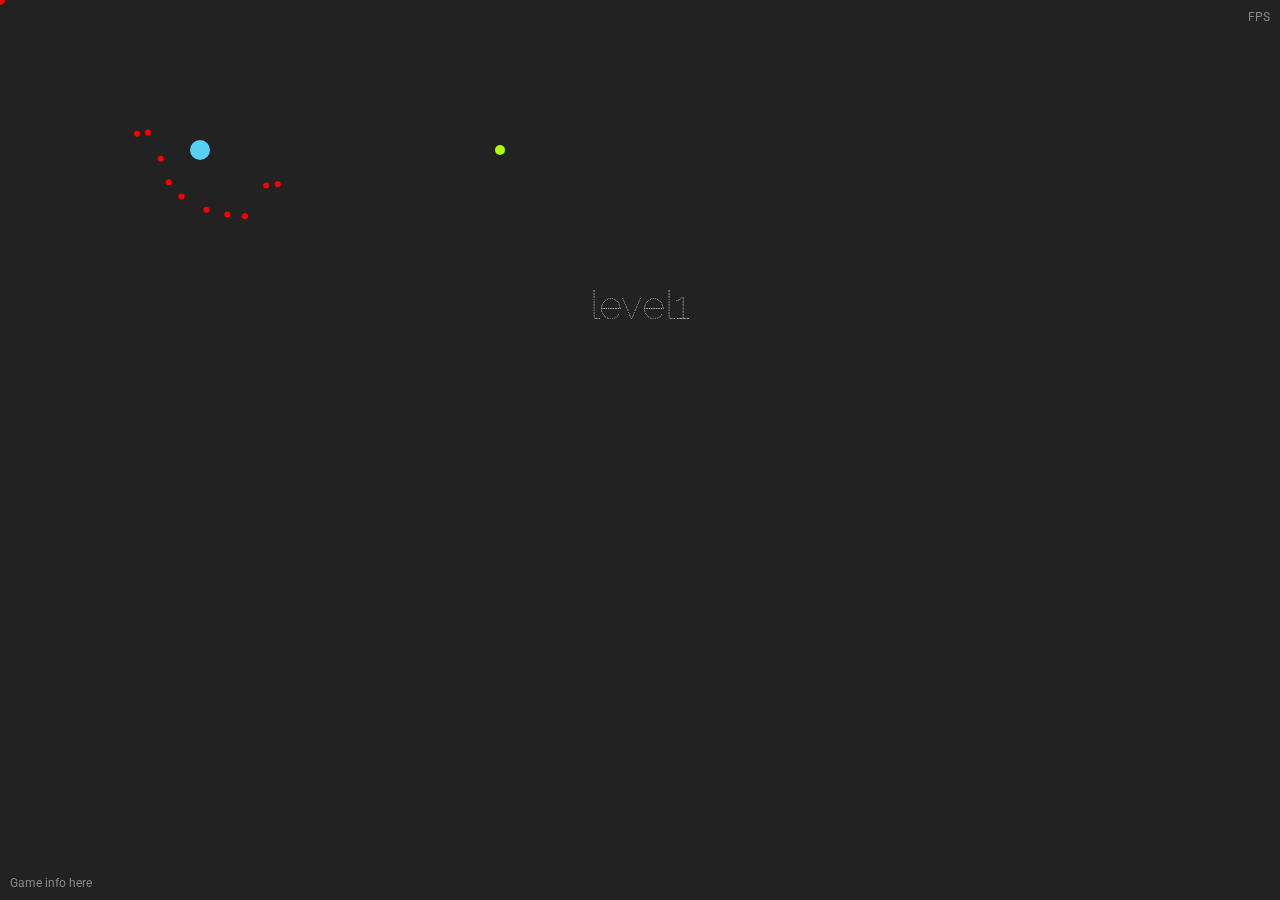
==== index.html @ a04208fe "Added tips to levels and secondary messages. Also added galaxy accelerometer movement in level2" ====
<!DOCTYPE HTML>
<html>
<head>
	<meta name="viewport" content="width=device-width; initial-scale=1; maximum-scale=1; user-scalable=no;">

	<meta name="apple-mobile-web-app-capable" content="yes">
	<meta name="apple-touch-fullscreen" content="yes">
	<meta name="mobile-web-app-capable" content="yes">
	<meta name="apple-mobile-web-app-status-bar-style" content="black-translucent">

    <meta charset="ISO-8859-1">

	<link rel="stylesheet" type="text/css" href="css/style.css" />
	<script src="js/magnetiq.v2.js"></script>
	<script>
	</script>
    <title>Magnetiq</title>
</head>
<body>
<div id="game">

	<canvas id="magnetiq" width="500" height="500">
		<img id="fx_exp" alt="img" src="images/explosion.svg" />
	</canvas>
	<!-- The basic interface to display messages -->
	<div id="interface">
		<div class="standard-message">
			<span class="message-main"></span>
			<span class="message-secondary"></span>
		</div>
		<div class="overlay">

		</div>
	</div>
	<!-- <div id="menu">
		<div id="start-game">Start Game</div>
	</div> -->
	<div id="game-status">Game info here</div>
	<div id="fps_count">FPS</div>


</div>
</body>
</html>
---- css/style.css ----
@import url(http://fonts.googleapis.com/css?family=Raleway+Dots);
@import url(http://fonts.googleapis.com/css?family=Roboto);

body{
	background:#222;
	margin: 0;
	overflow: hidden;
}
#menu {
	position: absolute;
	top: 15%;
	color: white;
	background: rgba(0, 0, 0, 0.7);
	padding: 20px;
	left: 0;
	right: 0;
	z-index: 1000;
}

#interface{
	position: absolute;
	top: 0;
	bottom: 0;
	left: 0;
	right: 0;
	display: none;
	opacity: 0;

	-webkit-transition: opacity .6s ease;
}

#interface.display{
	opacity: 1;
}

#interface .standard-message{
	margin-top: 22%;
	font-family: "Raleway Dots", sans-serif;
	color: white;
	font-size: 40px;
	text-align: center;
	opacity: 0;
	z-index: 2;
	position: relative;
}

#interface .standard-message .message-secondary{
	font-size: 18px;
	opacity: 0.5;
	display: block;
}

#interface .overlay{
	background: #222;
	position: absolute;
	top: 0;
	bottom: 0;
	left: 0;
	right: 0;
	opacity: 0;

	-webkit-transition: opacity .4s ease;
}

#interface .overlay.display{
	opacity: 1;
}

#start-game {
	font-size: 90px;
	font-family: "Raleway Dots", sans-serif;
	cursor:pointer;
	display:inline-block;
}
#magnetiq{
	display:block;
	z-index: 0;
	/*cursor: none;*/
}
#game-status{
	bottom: 5px;
	left: 5px;
}
#fps_count{
	top: 5px;
	right: 5px;
}
#game-status,#fps_count {
	display: inline-block;
	padding: 5px;
	position: absolute;
	color: #888;
	font-family: roboto;
	font-size: 12px;
}
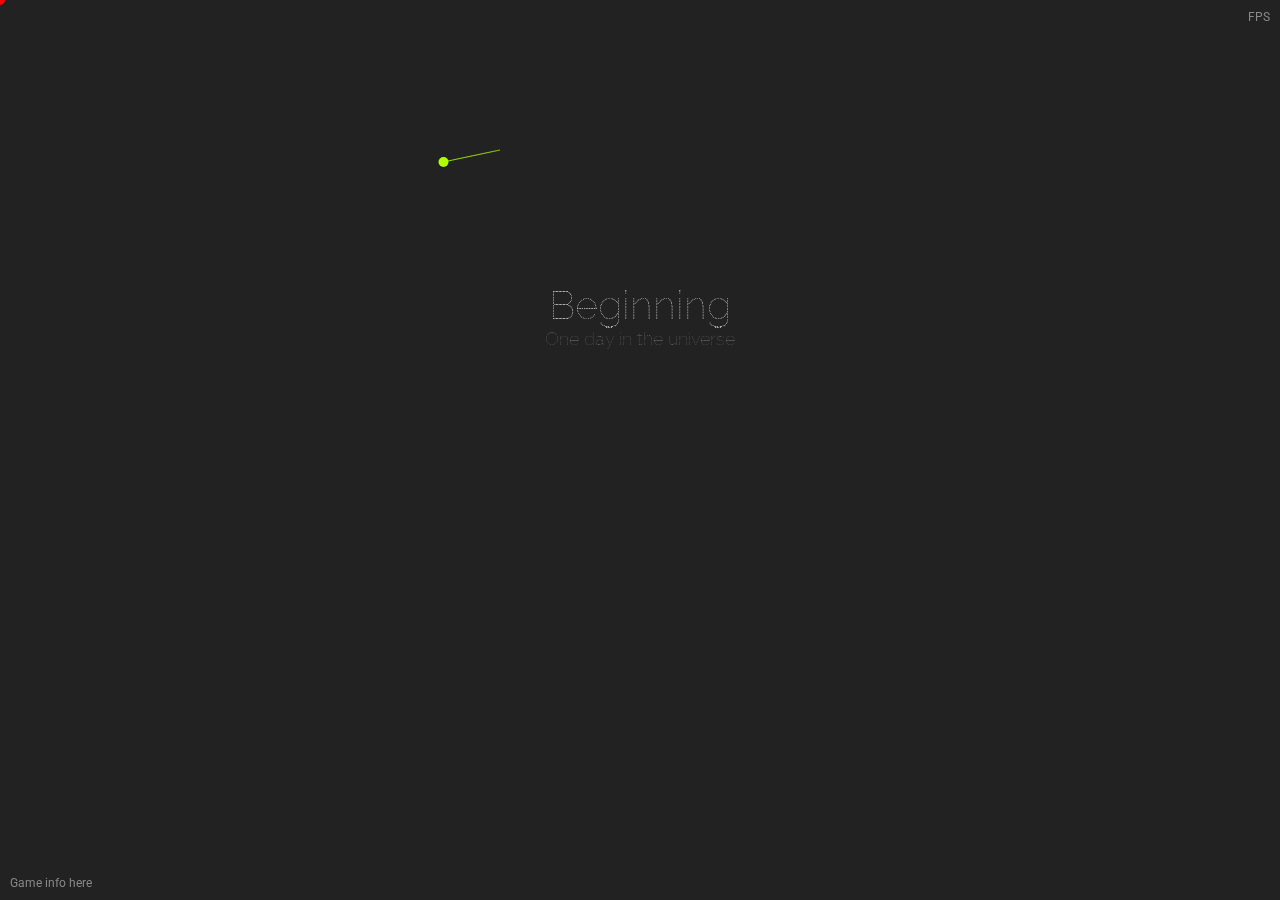
==== commit 54e83eb6: "Added portal and improved code and level0" ====
--- a/index.html
+++ b/index.html
@@ -28,6 +28,9 @@
 			<span class="message-main"></span>
 			<span class="message-secondary"></span>
 		</div>
+		<div class="point-message">
+
+		</div>
 		<div class="overlay">
 
 		</div>
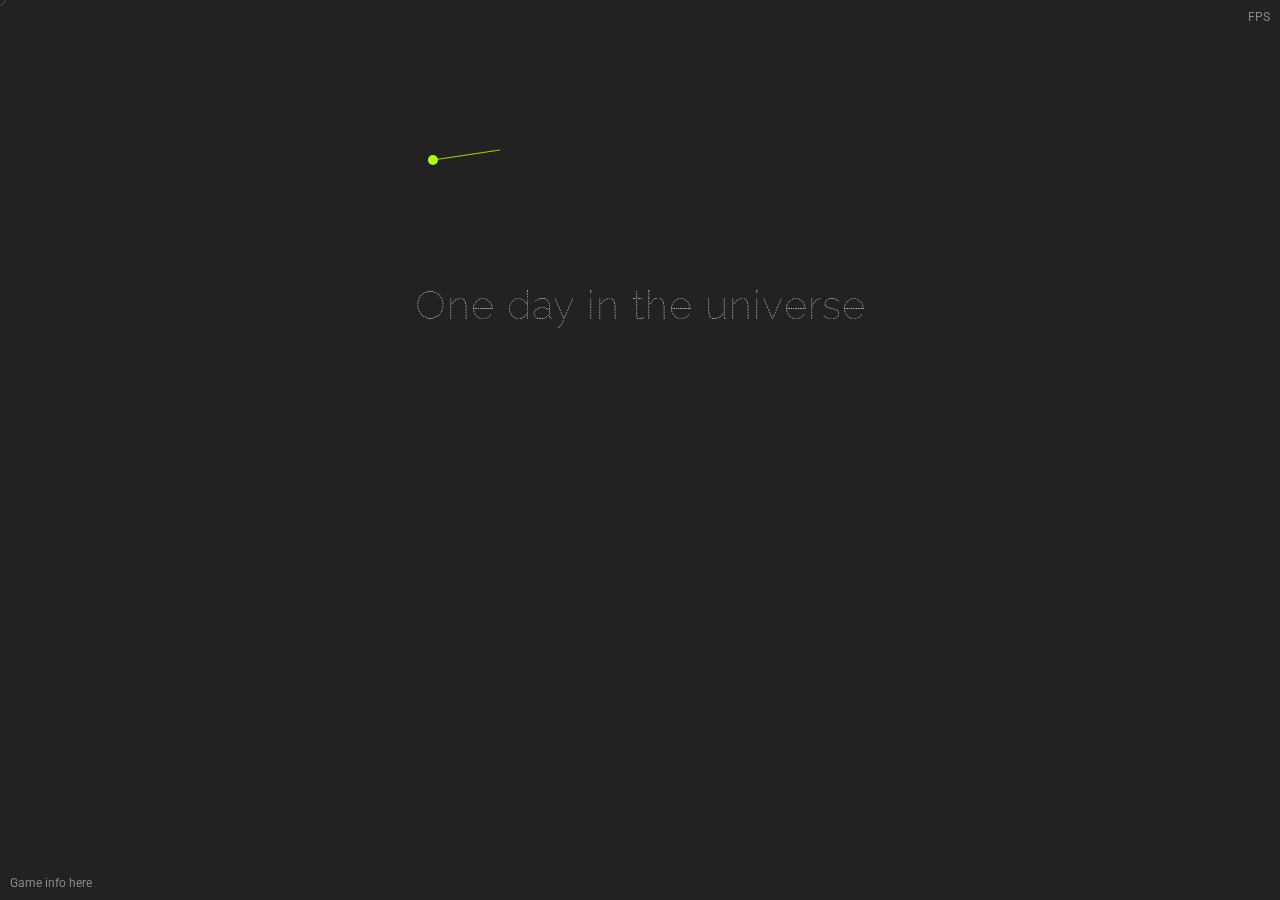
==== commit 87fbf314: "Shipping alpha version" ====
--- a/index.html
+++ b/index.html
@@ -7,8 +7,9 @@
 	<meta name="apple-touch-fullscreen" content="yes">
 	<meta name="mobile-web-app-capable" content="yes">
 	<meta name="apple-mobile-web-app-status-bar-style" content="black-translucent">
+	<link rel="icon" type="image/png" href="images/icon.png">
 
-    <meta charset="ISO-8859-1">
+  <meta charset="ISO-8859-1">
 
 	<link rel="stylesheet" type="text/css" href="css/style.css" />
 	<script src="js/magnetiq.v2.js"></script>
@@ -28,12 +29,14 @@
 			<span class="message-main"></span>
 			<span class="message-secondary"></span>
 		</div>
-		<div class="point-message">
 
-		</div>
 		<div class="overlay">
 
 		</div>
+	</div>
+
+	<div id="wrong-device-orientation">
+		Please use landscape orientation and <a href="javascript: window.location.reload();">reload</a>.
 	</div>
 	<!-- <div id="menu">
 		<div id="start-game">Start Game</div>
--- a/css/style.css
+++ b/css/style.css
@@ -5,6 +5,7 @@
 	background:#222;
 	margin: 0;
 	overflow: hidden;
+
 }
 #menu {
 	position: absolute;
@@ -42,11 +43,16 @@
 	opacity: 0;
 	z-index: 2;
 	position: relative;
+
+}
+
+#interface .standard-message .message-main{
+	letter-spacing: 1px;
 }
 
 #interface .standard-message .message-secondary{
 	font-size: 18px;
-	opacity: 0.5;
+	opacity: 0.8;
 	display: block;
 }
 
@@ -93,3 +99,26 @@
 	font-family: roboto;
 	font-size: 12px;
 }
+
+
+#wrong-device-orientation{
+	display: none;
+	position: fixed;
+	top: 0; left: 0; right: 0; bottom: 0;
+
+	background: #222;
+
+	font-size: 25px;
+	font-family: "Raleway Dots", sans-serif;
+	color: #CCC;
+
+	z-index: 10;
+
+	padding-top: 20%;
+	text-align: center;
+}
+
+a{
+	color: inherit;
+	font-weight: bold;
+}
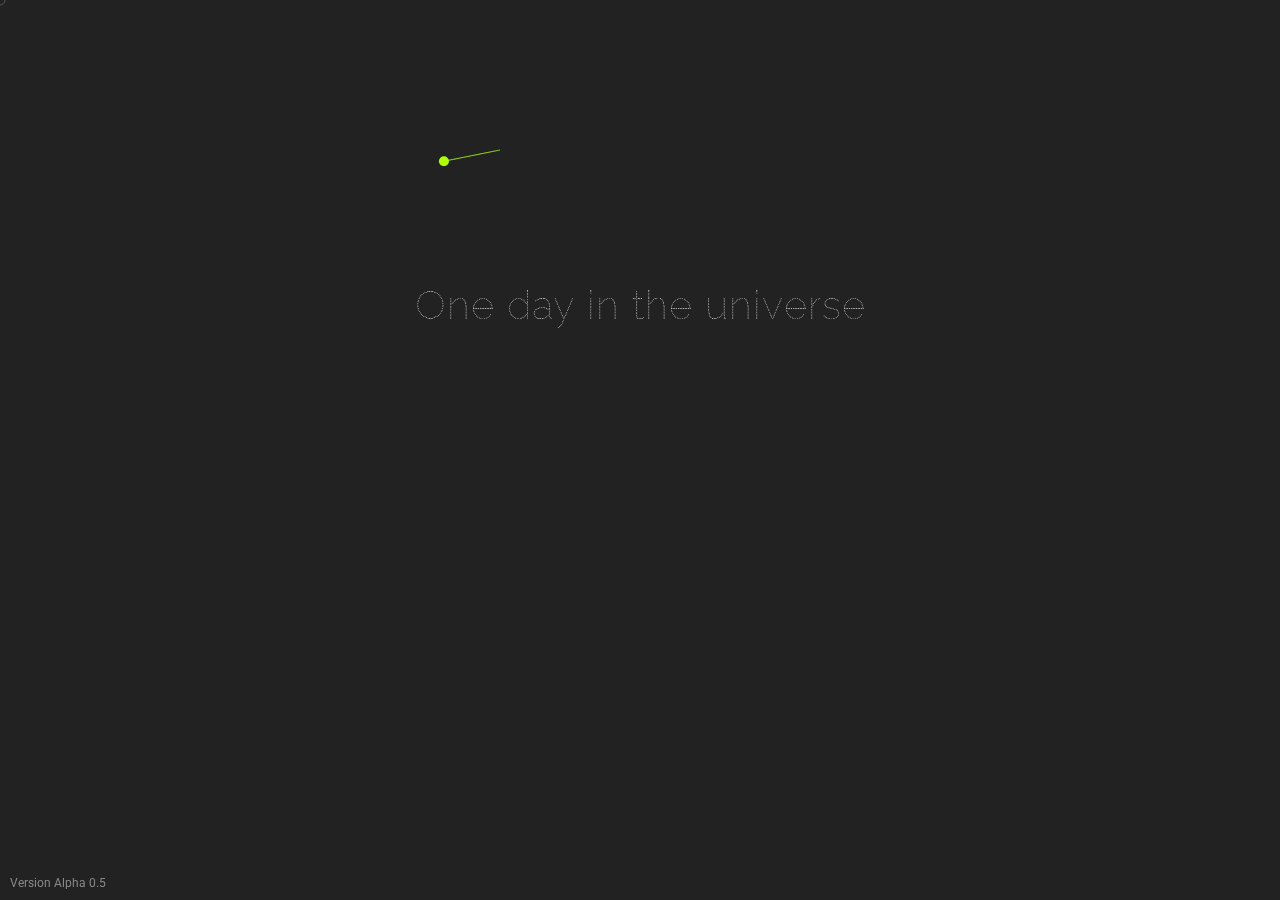
==== commit f1eae09f: "Serious bug fixed" ====
--- a/index.html
+++ b/index.html
@@ -41,8 +41,8 @@
 	<!-- <div id="menu">
 		<div id="start-game">Start Game</div>
 	</div> -->
-	<div id="game-status">Game info here</div>
-	<div id="fps_count">FPS</div>
+	<div id="game-status">Version Alpha 0.5</div>
+	<!-- <div id="fps_count">FPS</div> -->
 
 
 </div>
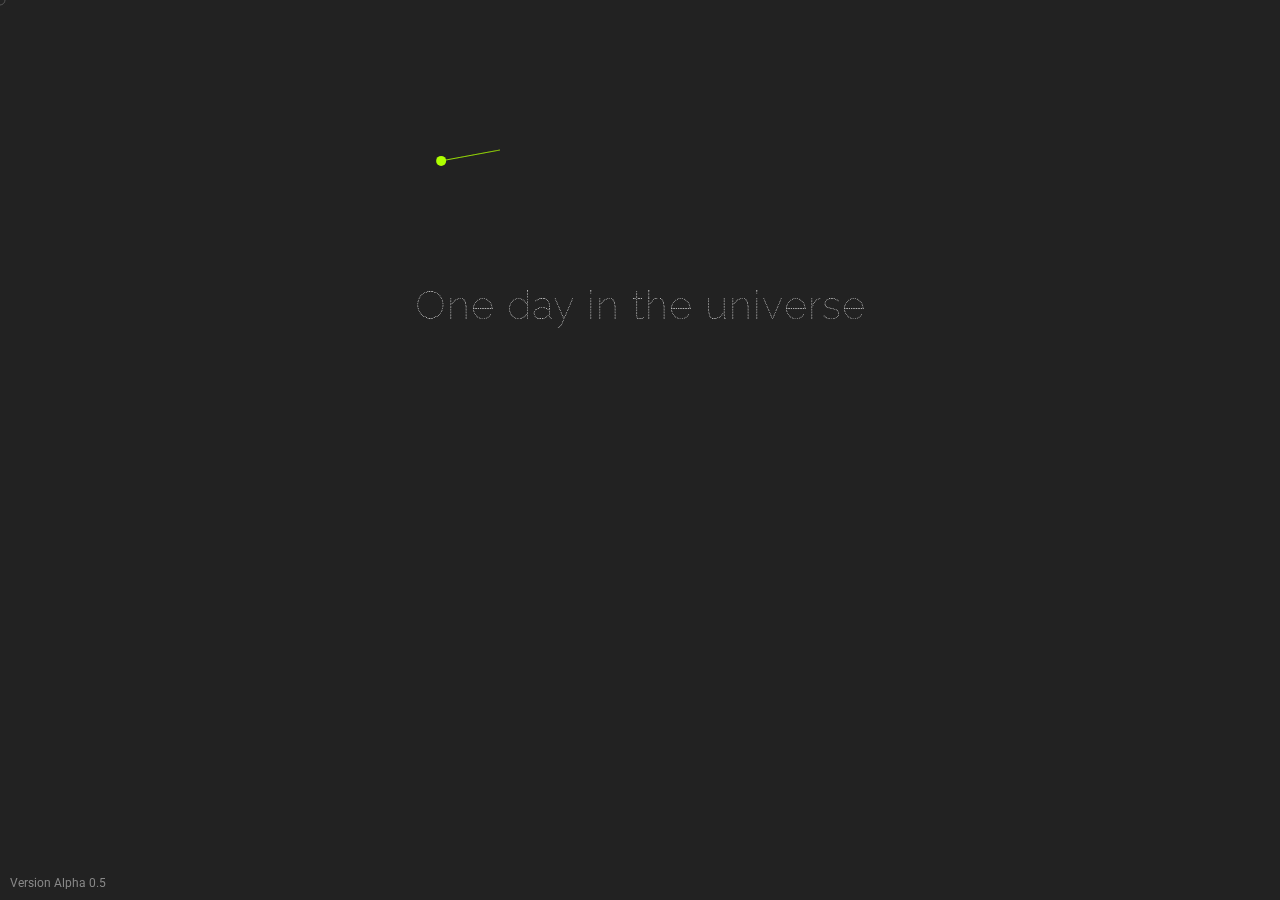
==== commit 99d8508c: "Fixed big bug on ios devices" ====
--- a/index.html
+++ b/index.html
@@ -8,6 +8,10 @@
 	<meta name="mobile-web-app-capable" content="yes">
 	<meta name="apple-mobile-web-app-status-bar-style" content="black-translucent">
 	<link rel="icon" type="image/png" href="images/icon.png">
+	<link rel="apple-touch-icon" href="images/icon.png">
+	<link rel="apple-touch-icon" sizes="76x76" href="images/icon.png">
+	<link rel="apple-touch-icon" sizes="120x120" href="images/icon.png">
+	<link rel="apple-touch-icon" sizes="152x152" href="images/icon.png">
 
   <meta charset="ISO-8859-1">
 
@@ -21,7 +25,7 @@
 <div id="game">
 
 	<canvas id="magnetiq" width="500" height="500">
-		<img id="fx_exp" alt="img" src="images/explosion.svg" />
+		<!-- <img id="fx_exp" alt="img" src="images/explosion.svg" /> -->
 	</canvas>
 	<!-- The basic interface to display messages -->
 	<div id="interface">
--- a/css/style.css
+++ b/css/style.css
@@ -4,7 +4,7 @@
 body{
 	background:#222;
 	margin: 0;
-	overflow: hidden;
+	overflow: hidden !important;
 
 }
 #menu {
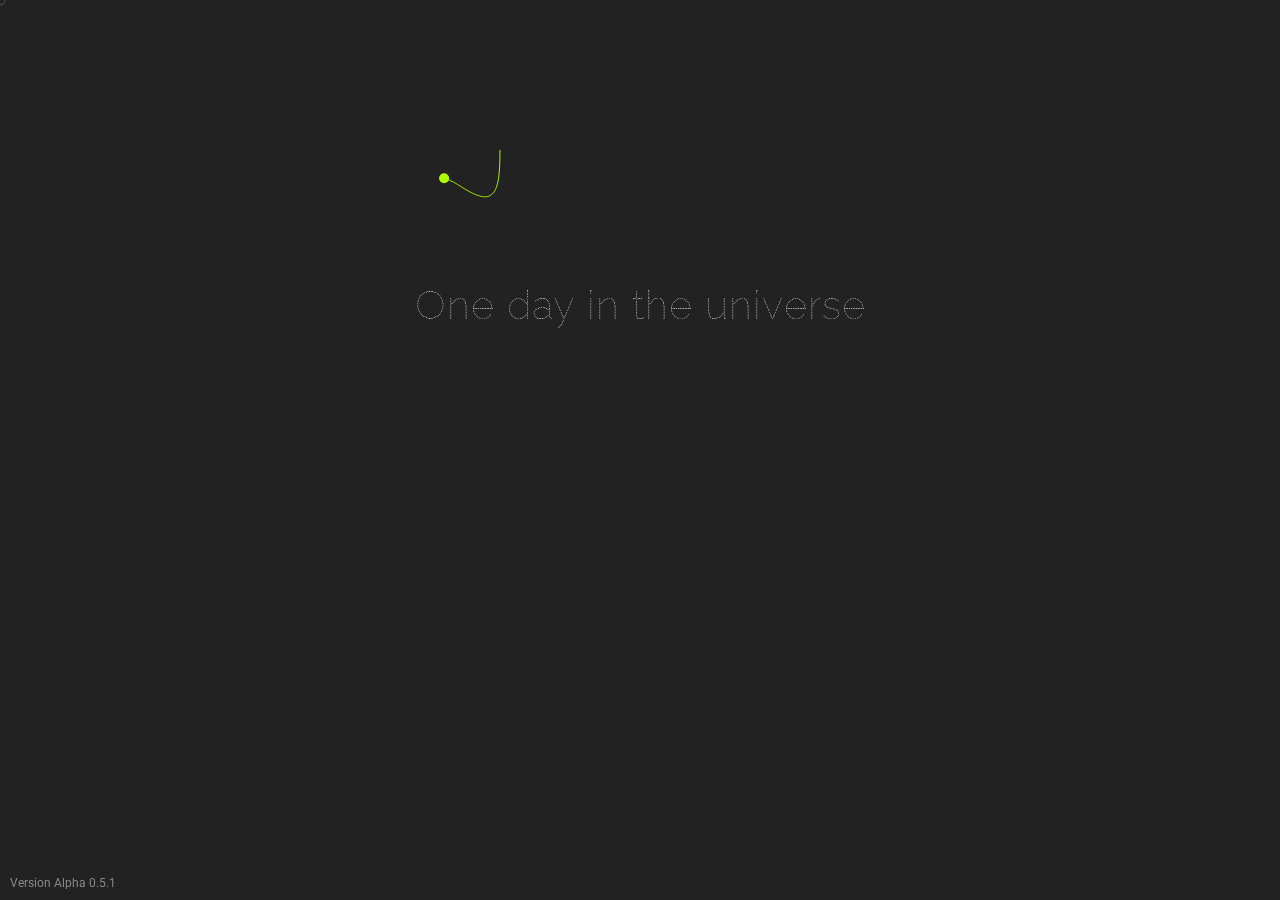
==== commit 7a3366a7: "Updated version" ====
--- a/index.html
+++ b/index.html
@@ -45,7 +45,7 @@
 	<!-- <div id="menu">
 		<div id="start-game">Start Game</div>
 	</div> -->
-	<div id="game-status">Version Alpha 0.5</div>
+	<div id="game-status">Version Alpha 0.5.1</div>
 	<!-- <div id="fps_count">FPS</div> -->
 
 
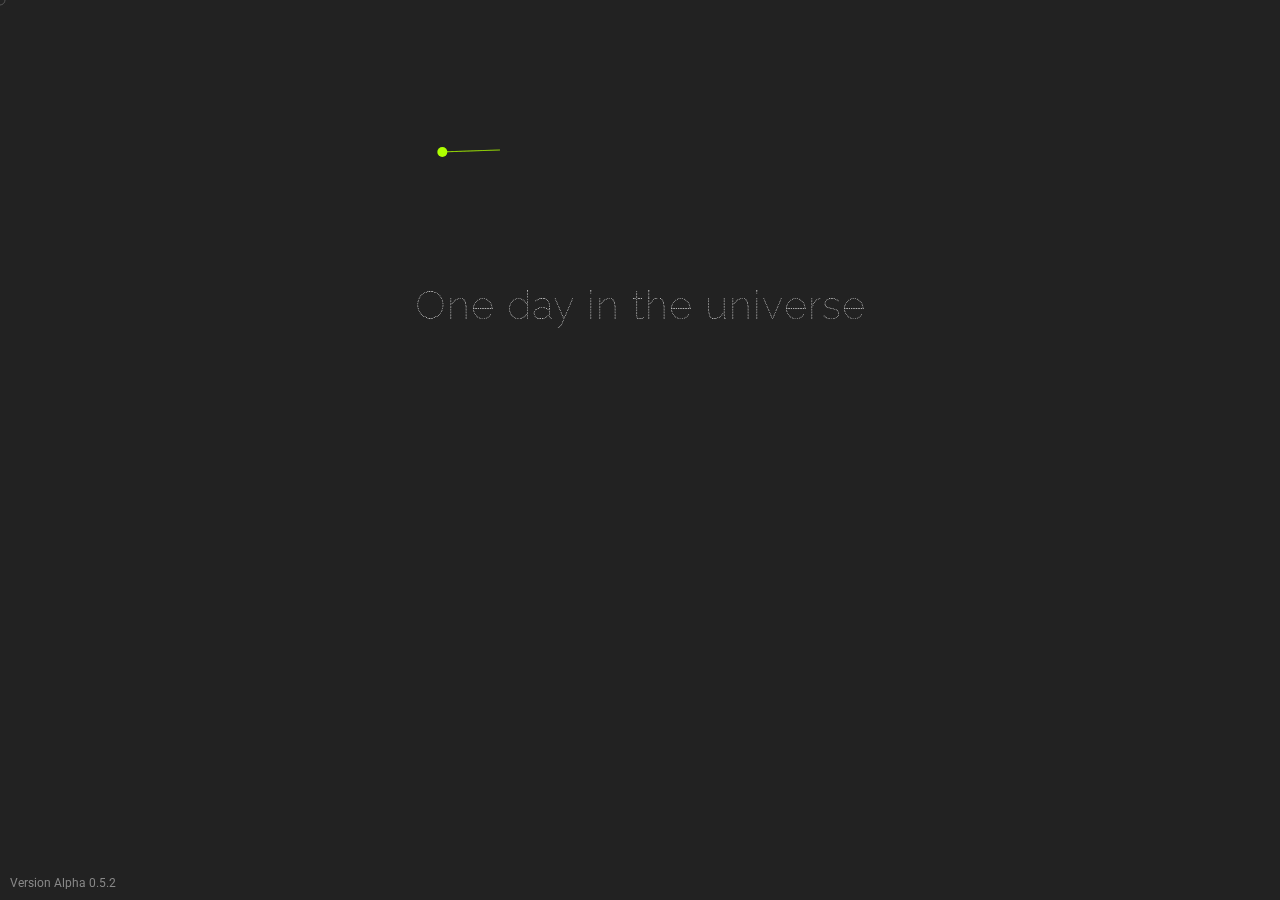
==== commit 590c9817: "Fixed bug in level0" ====
--- a/index.html
+++ b/index.html
@@ -45,7 +45,7 @@
 	<!-- <div id="menu">
 		<div id="start-game">Start Game</div>
 	</div> -->
-	<div id="game-status">Version Alpha 0.5.1</div>
+	<div id="game-status">Version Alpha 0.5.2</div>
 	<!-- <div id="fps_count">FPS</div> -->
 
 
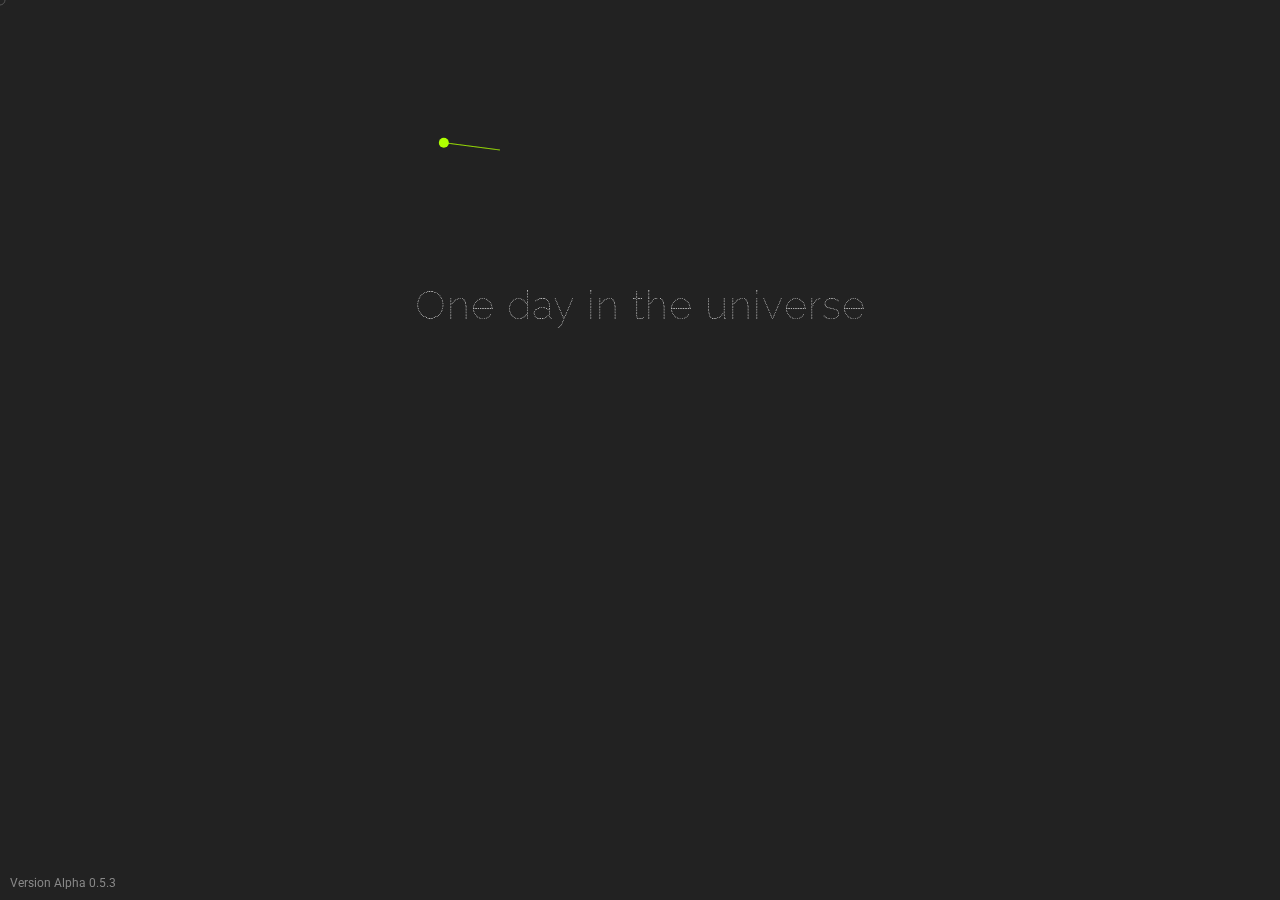
==== commit 6f5b8ffe: "Improved temporary menu and orientation changes" ====
--- a/index.html
+++ b/index.html
@@ -45,7 +45,7 @@
 	<!-- <div id="menu">
 		<div id="start-game">Start Game</div>
 	</div> -->
-	<div id="game-status">Version Alpha 0.5.2</div>
+	<div id="game-status">Version Alpha 0.5.3</div>
 	<!-- <div id="fps_count">FPS</div> -->
 
 
